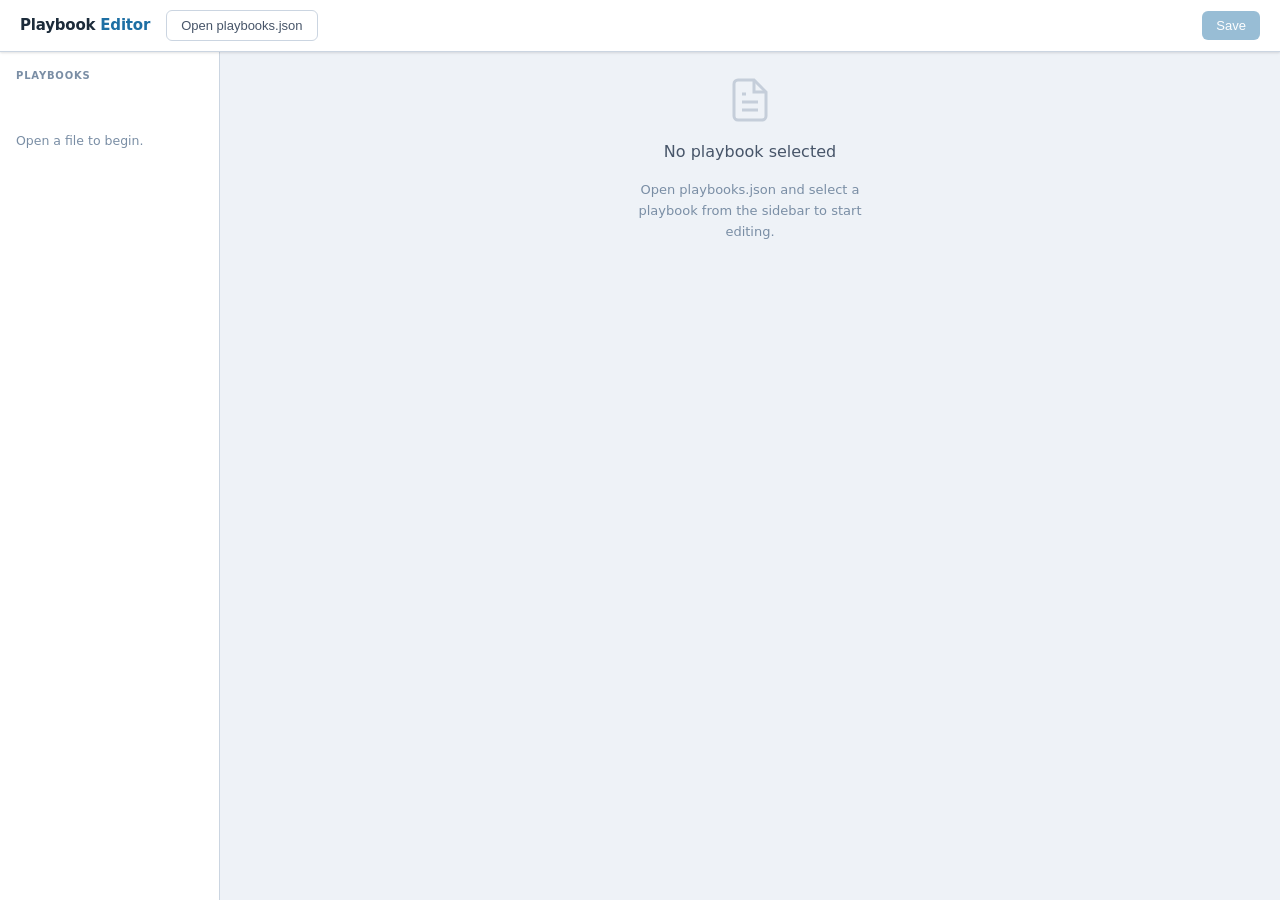
==== navigator/editor.html @ 5d6c8a55 "Rename Architect role to Software provider Updates audience labels across playbooks.json, questions." ====
<!DOCTYPE html>
<html lang="en">
<head>
  <meta charset="UTF-8">
  <meta name="viewport" content="width=device-width, initial-scale=1.0">
  <title>Playbook Editor</title>
  <style>
    *, *::before, *::after { box-sizing: border-box; margin: 0; padding: 0; }

    :root {
      --bg:        #EEF2F7;
      --surface:   #FFFFFF;
      --border:    #CBD5E1;
      --border-light: #E2E8F0;
      --text:      #1C2B3A;
      --text-mid:  #475569;
      --text-muted:#7A8EA5;
      --accent:    #1D6FA4;
      --accent-bg: #EBF4FB;
      --accent-hover: #155C8A;
      --amber:     #B45309;
      --amber-bg:  #FEF3C7;
      --green:     #15803D;
      --green-bg:  #DCFCE7;
      --danger:    #B91C1C;
      --danger-bg: #FEE2E2;
      --radius:    6px;
      --shadow:    0 1px 3px rgba(0,0,0,.08), 0 1px 2px rgba(0,0,0,.05);
    }

    body {
      font-family: system-ui, -apple-system, BlinkMacSystemFont, 'Segoe UI', sans-serif;
      background: var(--bg);
      color: var(--text);
      font-size: 14px;
      line-height: 1.5;
      height: 100vh;
      display: flex;
      flex-direction: column;
      overflow: hidden;
    }

    /* ── Top bar ── */
    .topbar {
      background: var(--surface);
      border-bottom: 1px solid var(--border);
      padding: 0 20px;
      height: 52px;
      display: flex;
      align-items: center;
      gap: 16px;
      flex-shrink: 0;
      box-shadow: var(--shadow);
      z-index: 10;
    }
    .topbar-title {
      font-size: 15px;
      font-weight: 600;
      color: var(--text);
      letter-spacing: -.2px;
    }
    .topbar-title span {
      color: var(--accent);
    }
    .topbar-spacer { flex: 1; }

    .status-badge {
      font-size: 12px;
      font-weight: 500;
      padding: 3px 10px;
      border-radius: 20px;
      display: none;
    }
    .status-badge.unsaved {
      display: inline-flex;
      background: var(--amber-bg);
      color: var(--amber);
    }
    .status-badge.saved {
      display: inline-flex;
      background: var(--green-bg);
      color: var(--green);
    }

    .btn {
      font-size: 13px;
      font-weight: 500;
      padding: 7px 14px;
      border-radius: var(--radius);
      border: none;
      cursor: pointer;
      transition: background .12s, opacity .12s;
      white-space: nowrap;
    }
    .btn:disabled { opacity: .45; cursor: not-allowed; }
    .btn-primary {
      background: var(--accent);
      color: #fff;
    }
    .btn-primary:hover:not(:disabled) { background: var(--accent-hover); }
    .btn-ghost {
      background: transparent;
      color: var(--text-mid);
      border: 1px solid var(--border);
    }
    .btn-ghost:hover:not(:disabled) { background: var(--bg); }

    /* ── Layout ── */
    .layout {
      display: flex;
      flex: 1;
      overflow: hidden;
    }

    /* ── Sidebar ── */
    .sidebar {
      width: 220px;
      flex-shrink: 0;
      background: var(--surface);
      border-right: 1px solid var(--border);
      overflow-y: auto;
      padding: 12px 0;
    }
    .sidebar-label {
      font-size: 10px;
      font-weight: 600;
      letter-spacing: .08em;
      text-transform: uppercase;
      color: var(--text-muted);
      padding: 4px 16px 8px;
    }
    .sidebar-item {
      display: flex;
      align-items: center;
      gap: 10px;
      padding: 8px 16px;
      cursor: pointer;
      border-left: 3px solid transparent;
      transition: background .1s;
    }
    .sidebar-item:hover { background: var(--bg); }
    .sidebar-item.active {
      background: var(--accent-bg);
      border-left-color: var(--accent);
    }
    .sidebar-item.active .sidebar-name { color: var(--accent); font-weight: 600; }
    .color-dot {
      width: 8px; height: 8px;
      border-radius: 50%;
      flex-shrink: 0;
    }
    .sidebar-name {
      font-size: 13px;
      color: var(--text-mid);
      line-height: 1.3;
    }

    /* ── Empty state ── */
    .empty-state {
      flex: 1;
      display: flex;
      flex-direction: column;
      align-items: center;
      justify-content: center;
      gap: 16px;
      color: var(--text-muted);
    }
    .empty-icon {
      width: 48px; height: 48px;
      opacity: .35;
    }
    .empty-state h2 { font-size: 16px; color: var(--text-mid); font-weight: 500; }
    .empty-state p { font-size: 13px; max-width: 260px; text-align: center; line-height: 1.6; }

    /* ── Main form area ── */
    .main {
      flex: 1;
      overflow-y: auto;
      padding: 24px 32px 60px;
    }

    .section {
      background: var(--surface);
      border: 1px solid var(--border-light);
      border-radius: 8px;
      margin-bottom: 20px;
      box-shadow: var(--shadow);
    }
    .section-header {
      padding: 14px 18px 12px;
      border-bottom: 1px solid var(--border-light);
      display: flex;
      align-items: center;
      justify-content: space-between;
    }
    .section-title {
      font-size: 12px;
      font-weight: 600;
      letter-spacing: .06em;
      text-transform: uppercase;
      color: var(--text-muted);
    }
    .section-body { padding: 18px; }

    /* ── Fields ── */
    .field { margin-bottom: 16px; }
    .field:last-child { margin-bottom: 0; }
    label {
      display: block;
      font-size: 12px;
      font-weight: 600;
      color: var(--text-mid);
      margin-bottom: 5px;
      letter-spacing: .02em;
    }
    input[type=text], textarea, select {
      width: 100%;
      font-family: inherit;
      font-size: 13.5px;
      color: var(--text);
      background: var(--surface);
      border: 1px solid var(--border);
      border-radius: var(--radius);
      padding: 8px 10px;
      transition: border-color .12s, box-shadow .12s;
      outline: none;
    }
    input[type=text]:focus, textarea:focus, select:focus {
      border-color: var(--accent);
      box-shadow: 0 0 0 3px rgba(29,111,164,.12);
    }
    textarea { resize: vertical; min-height: 80px; line-height: 1.55; }
    textarea.tall { min-height: 120px; }

    .field-row {
      display: grid;
      grid-template-columns: 1fr 1fr;
      gap: 14px;
    }
    .field-row-3 {
      display: grid;
      grid-template-columns: 1fr 1fr 1fr;
      gap: 12px;
    }

    /* ── Audience tags ── */
    .audience-tags {
      display: flex;
      flex-wrap: wrap;
      gap: 8px;
      margin-top: 2px;
    }
    .audience-tag {
      display: flex;
      align-items: center;
      gap: 5px;
      font-size: 12px;
      font-weight: 500;
      padding: 4px 10px;
      border-radius: 20px;
      border: 1.5px solid var(--border);
      color: var(--text-mid);
      cursor: pointer;
      transition: all .12s;
      background: var(--surface);
      user-select: none;
    }
    .audience-tag input { display: none; }
    .audience-tag.checked {
      background: var(--accent-bg);
      border-color: var(--accent);
      color: var(--accent);
    }

    /* ── List items (decisions, steps, pitfalls, etc.) ── */
    .list-items { display: flex; flex-direction: column; gap: 10px; }

    .list-card {
      background: var(--bg);
      border: 1px solid var(--border-light);
      border-radius: var(--radius);
      padding: 14px;
    }
    .list-card-header {
      display: flex;
      align-items: center;
      gap: 8px;
      margin-bottom: 10px;
    }
    .item-num {
      font-size: 11px;
      font-weight: 700;
      color: var(--text-muted);
      background: var(--border-light);
      border-radius: 4px;
      padding: 2px 6px;
      flex-shrink: 0;
      font-variant-numeric: tabular-nums;
    }
    .item-actions {
      margin-left: auto;
      display: flex;
      gap: 4px;
    }
    .icon-btn {
      width: 26px; height: 26px;
      border: 1px solid var(--border);
      background: var(--surface);
      border-radius: 4px;
      cursor: pointer;
      display: flex;
      align-items: center;
      justify-content: center;
      color: var(--text-muted);
      transition: all .1s;
      flex-shrink: 0;
    }
    .icon-btn:hover { background: var(--bg); color: var(--text); }
    .icon-btn.danger:hover { background: var(--danger-bg); color: var(--danger); border-color: var(--danger); }
    .icon-btn svg { pointer-events: none; }

    .add-btn {
      display: flex;
      align-items: center;
      gap: 6px;
      font-size: 13px;
      font-weight: 500;
      color: var(--accent);
      background: none;
      border: 1.5px dashed var(--accent);
      border-radius: var(--radius);
      padding: 8px 14px;
      cursor: pointer;
      width: 100%;
      justify-content: center;
      margin-top: 10px;
      transition: background .12s;
    }
    .add-btn:hover { background: var(--accent-bg); }

    /* Pitfall / simple string items */
    .simple-row {
      display: flex;
      gap: 8px;
      align-items: flex-start;
    }
    .simple-row textarea { min-height: 52px; flex: 1; }

    /* Resource rows */
    .resource-row {
      display: grid;
      grid-template-columns: 90px 1fr 1fr auto;
      gap: 8px;
      align-items: flex-start;
    }

    /* Dependency rows */
    .dep-row {
      display: grid;
      grid-template-columns: 140px 1fr auto;
      gap: 8px;
      align-items: flex-start;
    }

    /* ── Browser note ── */
    .browser-note {
      background: var(--amber-bg);
      border: 1px solid #FDE68A;
      border-radius: var(--radius);
      padding: 10px 14px;
      font-size: 12.5px;
      color: var(--amber);
      display: none;
      margin-bottom: 20px;
    }

    /* ── Scrollbar ── */
    ::-webkit-scrollbar { width: 6px; }
    ::-webkit-scrollbar-track { background: transparent; }
    ::-webkit-scrollbar-thumb { background: var(--border); border-radius: 3px; }
    ::-webkit-scrollbar-thumb:hover { background: #94A3B8; }
  </style>
</head>
<body>

<div class="topbar">
  <div class="topbar-title">Playbook <span>Editor</span></div>
  <button class="btn btn-ghost" id="btn-open">Open playbooks.json</button>
  <div class="topbar-spacer"></div>
  <span class="status-badge" id="status-badge"></span>
  <button class="btn btn-primary" id="btn-save" disabled>Save</button>
</div>

<div class="layout">
  <aside class="sidebar" id="sidebar">
    <div class="sidebar-label">Playbooks</div>
    <div style="padding:40px 16px;color:var(--text-muted);font-size:12.5px;line-height:1.6;">
      Open a file to begin.
    </div>
  </aside>

  <main class="main" id="main">
    <div class="empty-state" id="empty-state">
      <svg class="empty-icon" viewBox="0 0 24 24" fill="none" stroke="currentColor" stroke-width="1.5">
        <path d="M14 2H6a2 2 0 00-2 2v16a2 2 0 002 2h12a2 2 0 002-2V8z"/>
        <polyline points="14 2 14 8 20 8"/>
        <line x1="16" y1="13" x2="8" y2="13"/>
        <line x1="16" y1="17" x2="8" y2="17"/>
        <polyline points="10 9 9 9 8 9"/>
      </svg>
      <h2>No playbook selected</h2>
      <p>Open playbooks.json and select a playbook from the sidebar to start editing.</p>
    </div>
    <div id="form-area" style="display:none"></div>
  </main>
</div>

<script>
// ── State ──────────────────────────────────────────────────────────────────
let fileHandle = null;
let data = {};
let currentKey = null;
let dirty = false;

const COLORS = ['blue','teal','green','amber','red','purple','gray','orange','camelot'];
const ICONS = ['notes','list-details','brain','chart-bar','arrows-exchange','filter','server','search','arrows-right-left','shield-check','pencil-plus','language'];
const AUDIENCES = ['Software provider','Clinician','Terminologist','Governance Lead'];
const DEP_ICONS = ['server','filter','shield-check','database','key','cloud','lock','users','language','code','certificate','file-import','file-description','id-badge','clipboard-list','search','shield'];
const RES_TYPES = ['Guide','Tool','Spec'];
const COLOR_MAP = {
  blue:'#2563EB', teal:'#0D9488', green:'#16A34A', amber:'#D97706',
  red:'#DC2626', purple:'#7C3AED', gray:'#6B7280', orange:'#EA580C', camelot:'#9333EA'
};

// ── Icons ──────────────────────────────────────────────────────────────────
const ic = {
  up:   `<svg width="12" height="12" viewBox="0 0 24 24" fill="none" stroke="currentColor" stroke-width="2.5"><polyline points="18 15 12 9 6 15"/></svg>`,
  down: `<svg width="12" height="12" viewBox="0 0 24 24" fill="none" stroke="currentColor" stroke-width="2.5"><polyline points="6 9 12 15 18 9"/></svg>`,
  del:  `<svg width="12" height="12" viewBox="0 0 24 24" fill="none" stroke="currentColor" stroke-width="2.5"><polyline points="3 6 5 6 21 6"/><path d="M19 6l-1 14H6L5 6"/><path d="M10 11v6M14 11v6"/></svg>`,
  plus: `<svg width="13" height="13" viewBox="0 0 24 24" fill="none" stroke="currentColor" stroke-width="2.5"><line x1="12" y1="5" x2="12" y2="19"/><line x1="5" y1="12" x2="19" y2="12"/></svg>`,
};

// ── File I/O ───────────────────────────────────────────────────────────────
document.getElementById('btn-open').addEventListener('click', async () => {
  if (!('showOpenFilePicker' in window)) {
    // Fallback: input[type=file]
    const input = document.createElement('input');
    input.type = 'file'; input.accept = '.json';
    input.onchange = async e => {
      const file = e.target.files[0]; if (!file) return;
      const text = await file.text();
      loadData(JSON.parse(text));
      fileHandle = null;
      showStatus('fallback');
    };
    input.click(); return;
  }
  try {
    [fileHandle] = await window.showOpenFilePicker({
      types: [{ description: 'JSON', accept: { 'application/json': ['.json'] } }]
    });
    const file = await fileHandle.getFile();
    loadData(JSON.parse(await file.text()));
    showStatus('clean');
  } catch(e) { if (e.name !== 'AbortError') console.error(e); }
});

document.getElementById('btn-save').addEventListener('click', async () => {
  if (!fileHandle) {
    // Download fallback
    const blob = new Blob([JSON.stringify(data, null, 2)], { type: 'application/json' });
    const a = document.createElement('a');
    a.href = URL.createObjectURL(blob);
    a.download = 'playbooks.json';
    a.click();
    showStatus('saved');
    return;
  }
  commitCurrent();
  const writable = await fileHandle.createWritable();
  await writable.write(JSON.stringify(data, null, 2));
  await writable.close();
  showStatus('saved');
});

// ── Load data ─────────────────────────────────────────────────────────────
function loadData(parsed) {
  data = parsed;
  currentKey = null;
  renderSidebar();
  document.getElementById('btn-save').disabled = false;
  const keys = Object.keys(data);
  if (keys.length) selectPlaybook(keys[0]);
}

function showStatus(state) {
  const el = document.getElementById('status-badge');
  if (state === 'unsaved') {
    el.textContent = '● Unsaved changes'; el.className = 'status-badge unsaved';
  } else if (state === 'saved') {
    el.textContent = '✓ Saved'; el.className = 'status-badge saved';
    setTimeout(() => { el.className = 'status-badge'; }, 2500);
  } else if (state === 'fallback') {
    el.textContent = 'Use Save to download'; el.className = 'status-badge unsaved';
  } else {
    el.className = 'status-badge';
  }
}

function markDirty() {
  if (!dirty) { dirty = true; showStatus('unsaved'); }
}

// ── Sidebar ────────────────────────────────────────────────────────────────
function renderSidebar() {
  const sb = document.getElementById('sidebar');
  sb.innerHTML = '<div class="sidebar-label">Playbooks</div>';
  Object.entries(data).forEach(([key, pb]) => {
    const div = document.createElement('div');
    div.className = 'sidebar-item' + (key === currentKey ? ' active' : '');
    div.dataset.key = key;
    const color = COLOR_MAP[pb.color] || '#6B7280';
    div.innerHTML = `<span class="color-dot" style="background:${color}"></span><span class="sidebar-name">${pb.title || key}</span>`;
    div.addEventListener('click', () => selectPlaybook(key));
    sb.appendChild(div);
  });
}

// ── Select playbook ────────────────────────────────────────────────────────
function selectPlaybook(key) {
  if (currentKey) commitCurrent();
  currentKey = key;
  dirty = false;
  renderSidebar();
  renderForm(data[key]);
  document.getElementById('empty-state').style.display = 'none';
  document.getElementById('form-area').style.display = 'block';
}

// ── Commit current form state back to data ─────────────────────────────────
function commitCurrent() {
  if (!currentKey) return;
  const fa = document.getElementById('form-area');
  const pb = data[currentKey];

  pb.title    = val('f-title');
  pb.subtitle = val('f-subtitle');
  pb.icon     = val('f-icon');
  pb.color    = val('f-color');
  pb.overview = val('f-overview');

  pb.audience = AUDIENCES.filter(a => {
    const cb = fa.querySelector(`[data-audience="${a}"]`);
    return cb && cb.checked;
  });

  pb.decisions = collectList('decisions-list', card => ({
    question: card.querySelector('[data-f="question"]').value,
    guidance: card.querySelector('[data-f="guidance"]').value
  }));

  pb.steps = collectList('steps-list', card => ({
    title: card.querySelector('[data-f="title"]').value,
    description: card.querySelector('[data-f="description"]').value
  }));

  pb.dependencies = collectList('deps-list', card => ({
    icon: card.querySelector('[data-f="icon"]').value,
    text: card.querySelector('[data-f="text"]').value
  }));

  pb.pitfalls = collectList('pitfalls-list', card => card.querySelector('textarea').value);

  pb.resources = collectList('resources-list', card => ({
    type:  card.querySelector('[data-f="type"]').value,
    title: card.querySelector('[data-f="title"]').value,
    url:   card.querySelector('[data-f="url"]').value
  }));
}

function val(id) {
  const el = document.getElementById(id);
  return el ? el.value : '';
}

function collectList(listId, extractor) {
  const list = document.getElementById(listId);
  if (!list) return [];
  return Array.from(list.querySelectorAll(':scope > .list-card')).map(extractor);
}

// ── Render form ────────────────────────────────────────────────────────────
function renderForm(pb) {
  const fa = document.getElementById('form-area');
  fa.innerHTML = `
    <!-- Identity -->
    <div class="section">
      <div class="section-header"><span class="section-title">Identity</span></div>
      <div class="section-body">
        <div class="field-row" style="margin-bottom:14px">
          <div class="field">
            <label>Title</label>
            <input type="text" id="f-title" value="${esc(pb.title||'')}">
          </div>
          <div class="field">
            <label>Subtitle</label>
            <input type="text" id="f-subtitle" value="${esc(pb.subtitle||'')}">
          </div>
        </div>
        <div class="field-row-3" style="margin-bottom:14px">
          <div class="field">
            <label>Icon</label>
            <select id="f-icon">${ICONS.map(i=>`<option${pb.icon===i?' selected':''}>${i}</option>`).join('')}</select>
          </div>
          <div class="field">
            <label>Color</label>
            <select id="f-color">${COLORS.map(c=>`<option${pb.color===c?' selected':''}>${c}</option>`).join('')}</select>
          </div>
        </div>
        <div class="field">
          <label>Audience</label>
          <div class="audience-tags">
            ${AUDIENCES.map(a => {
              const checked = (pb.audience||[]).includes(a);
              return `<label class="audience-tag${checked?' checked':''}">
                <input type="checkbox" data-audience="${a}"${checked?' checked':''}>
                ${a}
              </label>`;
            }).join('')}
          </div>
        </div>
      </div>
    </div>

    <!-- Overview -->
    <div class="section">
      <div class="section-header"><span class="section-title">Overview</span></div>
      <div class="section-body">
        <textarea class="tall" id="f-overview">${esc(pb.overview||'')}</textarea>
      </div>
    </div>

    <!-- Decisions -->
    <div class="section">
      <div class="section-header">
        <span class="section-title">Things to clarify before you start</span>
        <span style="font-size:11px;color:var(--text-muted)">${(pb.decisions||[]).length} items</span>
      </div>
      <div class="section-body">
        <div class="list-items" id="decisions-list">
          ${(pb.decisions||[]).map((d,i) => decisionCard(d,i)).join('')}
        </div>
        <button class="add-btn" onclick="addDecision()">${ic.plus} Add decision</button>
      </div>
    </div>

    <!-- Steps -->
    <div class="section">
      <div class="section-header">
        <span class="section-title">Implementation steps</span>
        <span style="font-size:11px;color:var(--text-muted)">${(pb.steps||[]).length} steps</span>
      </div>
      <div class="section-body">
        <div class="list-items" id="steps-list">
          ${(pb.steps||[]).map((s,i) => stepCard(s,i)).join('')}
        </div>
        <button class="add-btn" onclick="addStep()">${ic.plus} Add step</button>
      </div>
    </div>

    <!-- Dependencies -->
    <div class="section">
      <div class="section-header"><span class="section-title">Dependencies</span></div>
      <div class="section-body">
        <div class="list-items" id="deps-list">
          ${(pb.dependencies||[]).map((d,i) => depCard(d,i)).join('')}
        </div>
        <button class="add-btn" onclick="addDep()">${ic.plus} Add dependency</button>
      </div>
    </div>

    <!-- Pitfalls -->
    <div class="section">
      <div class="section-header"><span class="section-title">Common pitfalls</span></div>
      <div class="section-body">
        <div class="list-items" id="pitfalls-list">
          ${(pb.pitfalls||[]).map((p,i) => pitfallCard(p,i)).join('')}
        </div>
        <button class="add-btn" onclick="addPitfall()">${ic.plus} Add pitfall</button>
      </div>
    </div>

    <!-- Resources -->
    <div class="section">
      <div class="section-header"><span class="section-title">Resources</span></div>
      <div class="section-body">
        <div class="list-items" id="resources-list">
          ${(pb.resources||[]).map((r,i) => resourceCard(r,i)).join('')}
        </div>
        <button class="add-btn" onclick="addResource()">${ic.plus} Add resource</button>
      </div>
    </div>
  `;

  // Wire up change listeners
  fa.querySelectorAll('input, textarea, select').forEach(el => {
    el.addEventListener('input', markDirty);
    el.addEventListener('change', markDirty);
  });

  // Audience toggle styling
  fa.querySelectorAll('.audience-tag input').forEach(cb => {
    cb.addEventListener('change', () => {
      cb.closest('.audience-tag').classList.toggle('checked', cb.checked);
    });
  });
}

// ── Card templates ─────────────────────────────────────────────────────────
function cardActions(listId, idx) {
  return `<div class="item-actions">
    <button class="icon-btn" title="Move up"    onclick="moveItem('${listId}',${idx},-1)">${ic.up}</button>
    <button class="icon-btn" title="Move down"  onclick="moveItem('${listId}',${idx}, 1)">${ic.down}</button>
    <button class="icon-btn danger" title="Delete" onclick="removeItem('${listId}',${idx})">${ic.del}</button>
  </div>`;
}

function decisionCard(d, i) {
  return `<div class="list-card">
    <div class="list-card-header">
      <span class="item-num">${i+1}</span>
      ${cardActions('decisions-list', i)}
    </div>
    <div class="field" style="margin-bottom:10px">
      <label>Question</label>
      <input type="text" data-f="question" value="${esc(d.question||'')}">
    </div>
    <div class="field">
      <label>Guidance</label>
      <textarea data-f="guidance">${esc(d.guidance||'')}</textarea>
    </div>
  </div>`;
}

function stepCard(s, i) {
  return `<div class="list-card">
    <div class="list-card-header">
      <span class="item-num">${i+1}</span>
      ${cardActions('steps-list', i)}
    </div>
    <div class="field" style="margin-bottom:10px">
      <label>Title</label>
      <input type="text" data-f="title" value="${esc(s.title||'')}">
    </div>
    <div class="field">
      <label>Description</label>
      <textarea data-f="description">${esc(s.description||'')}</textarea>
    </div>
  </div>`;
}

function depCard(d, i) {
  return `<div class="list-card">
    <div class="list-card-header">
      <span class="item-num">${i+1}</span>
      ${cardActions('deps-list', i)}
    </div>
    <div class="dep-row">
      <div>
        <label>Icon</label>
        <select data-f="icon">${DEP_ICONS.map(ic2=>`<option${d.icon===ic2?' selected':''}>${ic2}</option>`).join('')}</select>
      </div>
      <div>
        <label>Text</label>
        <input type="text" data-f="text" value="${esc(d.text||'')}">
      </div>
    </div>
  </div>`;
}

function pitfallCard(p, i) {
  return `<div class="list-card">
    <div class="list-card-header">
      <span class="item-num">${i+1}</span>
      ${cardActions('pitfalls-list', i)}
    </div>
    <textarea>${esc(p||'')}</textarea>
  </div>`;
}

function resourceCard(r, i) {
  return `<div class="list-card">
    <div class="list-card-header">
      <span class="item-num">${i+1}</span>
      ${cardActions('resources-list', i)}
    </div>
    <div class="field-row-3">
      <div>
        <label>Type</label>
        <select data-f="type">${RES_TYPES.map(t=>`<option${r.type===t?' selected':''}>${t}</option>`).join('')}</select>
      </div>
      <div>
        <label>Title</label>
        <input type="text" data-f="title" value="${esc(r.title||'')}">
      </div>
      <div>
        <label>URL</label>
        <input type="text" data-f="url" value="${esc(r.url||'')}">
      </div>
    </div>
  </div>`;
}

// ── List mutations ─────────────────────────────────────────────────────────
function mutateList(listId, fn) {
  commitCurrent();
  const pb = data[currentKey];
  const map = {
    'decisions-list': 'decisions',
    'steps-list': 'steps',
    'deps-list': 'dependencies',
    'pitfalls-list': 'pitfalls',
    'resources-list': 'resources'
  };
  const key = map[listId];
  fn(pb[key]);
  renderForm(pb);
  markDirty();
  // Re-wire listeners
  document.getElementById('form-area').querySelectorAll('input, textarea, select').forEach(el => {
    el.addEventListener('input', markDirty);
    el.addEventListener('change', markDirty);
  });
  document.getElementById('form-area').querySelectorAll('.audience-tag input').forEach(cb => {
    cb.addEventListener('change', () => cb.closest('.audience-tag').classList.toggle('checked', cb.checked));
  });
}

function moveItem(listId, idx, dir) {
  mutateList(listId, arr => {
    const newIdx = idx + dir;
    if (newIdx < 0 || newIdx >= arr.length) return;
    [arr[idx], arr[newIdx]] = [arr[newIdx], arr[idx]];
  });
}

function removeItem(listId, idx) {
  mutateList(listId, arr => arr.splice(idx, 1));
}

function addDecision()  { mutateList('decisions-list', arr => arr.push({ question: '', guidance: '' })); }
function addStep()      { mutateList('steps-list',     arr => arr.push({ title: '', description: '' })); }
function addDep()       { mutateList('deps-list',       arr => arr.push({ icon: 'server', text: '' })); }
function addPitfall()   { mutateList('pitfalls-list',   arr => arr.push('')); }
function addResource()  { mutateList('resources-list',  arr => arr.push({ type: 'Guide', title: '', url: '' })); }

// ── Utility ────────────────────────────────────────────────────────────────
function esc(s) {
  return String(s)
    .replace(/&/g,'&amp;')
    .replace(/"/g,'&quot;')
    .replace(/</g,'&lt;')
    .replace(/>/g,'&gt;');
}

// Auto-save on close
window.addEventListener('beforeunload', e => {
  if (dirty) { e.preventDefault(); e.returnValue = ''; }
});
</script>
</body>
</html>
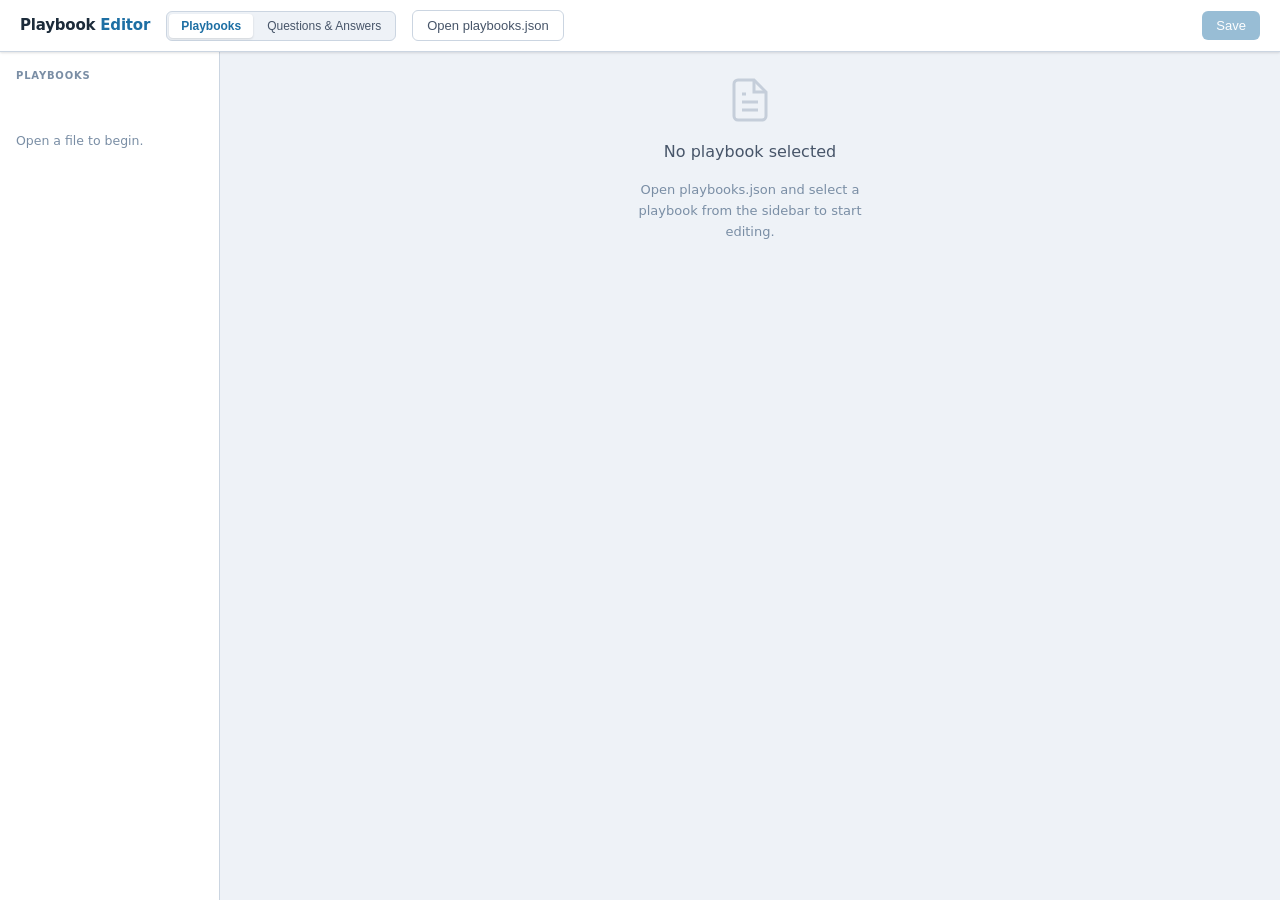
==== commit a2356fe0: "Add Questions & Answers editing mode to editor Co-Authored-By: Claude Sonnet 4.6 <noreply@anthropic." ====
--- a/navigator/editor.html
+++ b/navigator/editor.html
@@ -374,6 +374,34 @@
       margin-bottom: 20px;
     }
 
+    /* ── Mode toggle ── */
+    .mode-toggle {
+      display: flex;
+      background: var(--bg);
+      border: 1px solid var(--border);
+      border-radius: var(--radius);
+      padding: 2px;
+      gap: 2px;
+    }
+    .mode-btn {
+      font-size: 12px;
+      font-weight: 500;
+      padding: 5px 12px;
+      border: none;
+      border-radius: 4px;
+      background: none;
+      color: var(--text-mid);
+      cursor: pointer;
+      transition: all .12s;
+      white-space: nowrap;
+    }
+    .mode-btn.active {
+      background: var(--surface);
+      color: var(--accent);
+      font-weight: 600;
+      box-shadow: var(--shadow);
+    }
+
     /* ── Scrollbar ── */
     ::-webkit-scrollbar { width: 6px; }
     ::-webkit-scrollbar-track { background: transparent; }
@@ -385,6 +413,10 @@
 
 <div class="topbar">
   <div class="topbar-title">Playbook <span>Editor</span></div>
+  <div class="mode-toggle">
+    <button class="mode-btn active" id="mode-playbooks">Playbooks</button>
+    <button class="mode-btn" id="mode-answers">Questions &amp; Answers</button>
+  </div>
   <button class="btn btn-ghost" id="btn-open">Open playbooks.json</button>
   <div class="topbar-spacer"></div>
   <span class="status-badge" id="status-badge"></span>
@@ -424,7 +456,7 @@
 
 const COLORS = ['blue','teal','green','amber','red','purple','gray','orange','camelot'];
 const ICONS = ['notes','list-details','brain','chart-bar','arrows-exchange','filter','server','search','arrows-right-left','shield-check','pencil-plus','language'];
-const AUDIENCES = ['Software provider','Clinician','Terminologist','Governance Lead'];
+const AUDIENCES = ['Software provider','Clinician','Information Manager','Governance Lead'];
 const DEP_ICONS = ['server','filter','shield-check','database','key','cloud','lock','users','language','code','certificate','file-import','file-description','id-badge','clipboard-list','search','shield'];
 const RES_TYPES = ['Guide','Tool','Spec'];
 const COLOR_MAP = {
@@ -440,48 +472,7 @@
   plus: `<svg width="13" height="13" viewBox="0 0 24 24" fill="none" stroke="currentColor" stroke-width="2.5"><line x1="12" y1="5" x2="12" y2="19"/><line x1="5" y1="12" x2="19" y2="12"/></svg>`,
 };
 
-// ── File I/O ───────────────────────────────────────────────────────────────
-document.getElementById('btn-open').addEventListener('click', async () => {
-  if (!('showOpenFilePicker' in window)) {
-    // Fallback: input[type=file]
-    const input = document.createElement('input');
-    input.type = 'file'; input.accept = '.json';
-    input.onchange = async e => {
-      const file = e.target.files[0]; if (!file) return;
-      const text = await file.text();
-      loadData(JSON.parse(text));
-      fileHandle = null;
-      showStatus('fallback');
-    };
-    input.click(); return;
-  }
-  try {
-    [fileHandle] = await window.showOpenFilePicker({
-      types: [{ description: 'JSON', accept: { 'application/json': ['.json'] } }]
-    });
-    const file = await fileHandle.getFile();
-    loadData(JSON.parse(await file.text()));
-    showStatus('clean');
-  } catch(e) { if (e.name !== 'AbortError') console.error(e); }
-});
-
-document.getElementById('btn-save').addEventListener('click', async () => {
-  if (!fileHandle) {
-    // Download fallback
-    const blob = new Blob([JSON.stringify(data, null, 2)], { type: 'application/json' });
-    const a = document.createElement('a');
-    a.href = URL.createObjectURL(blob);
-    a.download = 'playbooks.json';
-    a.click();
-    showStatus('saved');
-    return;
-  }
-  commitCurrent();
-  const writable = await fileHandle.createWritable();
-  await writable.write(JSON.stringify(data, null, 2));
-  await writable.close();
-  showStatus('saved');
-});
+// ── File I/O (delegated to mode-aware handlers below) ─────────────────────
 
 // ── Load data ─────────────────────────────────────────────────────────────
 function loadData(parsed) {
@@ -867,6 +858,313 @@
 window.addEventListener('beforeunload', e => {
   if (dirty) { e.preventDefault(); e.returnValue = ''; }
 });
+
+// ── Mode switching ─────────────────────────────────────────────────────────
+let mode = 'playbooks'; // 'playbooks' | 'answers'
+let answersFileHandle = null;
+let questionsData = [];
+let answersData = {};
+let currentAnswerKey = null;
+let answersDirty = false;
+
+document.getElementById('mode-playbooks').addEventListener('click', () => switchMode('playbooks'));
+document.getElementById('mode-answers').addEventListener('click', () => switchMode('answers'));
+
+function switchMode(newMode) {
+  mode = newMode;
+  document.getElementById('mode-playbooks').classList.toggle('active', mode === 'playbooks');
+  document.getElementById('mode-answers').classList.toggle('active', mode === 'answers');
+
+  if (mode === 'playbooks') {
+    document.getElementById('btn-open').textContent = 'Open playbooks.json';
+    document.getElementById('btn-save').disabled = !fileHandle && Object.keys(data).length === 0;
+    renderSidebar();
+    if (currentKey) {
+      document.getElementById('empty-state').style.display = 'none';
+      document.getElementById('form-area').style.display = 'block';
+      renderForm(data[currentKey]);
+    } else {
+      document.getElementById('empty-state').style.display = 'flex';
+      document.getElementById('form-area').style.display = 'none';
+      document.getElementById('empty-state').querySelector('p').textContent = 'Open playbooks.json and select a playbook from the sidebar to start editing.';
+    }
+  } else {
+    document.getElementById('btn-open').textContent = questionsData.length ? 'Open answers.json' : 'Open questions.json first';
+    document.getElementById('btn-save').disabled = Object.keys(answersData).length === 0;
+    renderAnswersSidebar();
+    if (currentAnswerKey) {
+      document.getElementById('empty-state').style.display = 'none';
+      document.getElementById('form-area').style.display = 'block';
+      renderAnswerForm(currentAnswerKey);
+    } else {
+      document.getElementById('empty-state').style.display = 'flex';
+      document.getElementById('form-area').style.display = 'none';
+      document.getElementById('empty-state').querySelector('p').textContent =
+        questionsData.length
+          ? 'Open answers.json then select a question to edit its answer.'
+          : 'Open questions.json first, then answers.json.';
+    }
+  }
+}
+
+// ── Open handler (mode-aware) ──────────────────────────────────────────────
+document.getElementById('btn-open').addEventListener('click', async () => {
+  if (mode === 'playbooks') { openPlaybooks(); return; }
+  // Answers mode: open questions.json first if not loaded, then answers.json
+  if (!questionsData.length) { await openQuestionsJson(); return; }
+  await openAnswersJson();
+});
+
+async function openQuestionsJson() {
+  if (!('showOpenFilePicker' in window)) {
+    const input = document.createElement('input');
+    input.type = 'file'; input.accept = '.json';
+    input.onchange = async e => {
+      const file = e.target.files[0]; if (!file) return;
+      questionsData = JSON.parse(await file.text());
+      document.getElementById('btn-open').textContent = 'Open answers.json';
+      renderAnswersSidebar();
+    };
+    input.click(); return;
+  }
+  try {
+    const [fh] = await window.showOpenFilePicker({ types: [{ description: 'JSON', accept: { 'application/json': ['.json'] } }] });
+    questionsData = JSON.parse(await (await fh.getFile()).text());
+    document.getElementById('btn-open').textContent = 'Open answers.json';
+    renderAnswersSidebar();
+  } catch(e) { if (e.name !== 'AbortError') console.error(e); }
+}
+
+async function openAnswersJson() {
+  if (!('showOpenFilePicker' in window)) {
+    const input = document.createElement('input');
+    input.type = 'file'; input.accept = '.json';
+    input.onchange = async e => {
+      const file = e.target.files[0]; if (!file) return;
+      answersData = JSON.parse(await file.text());
+      answersFileHandle = null;
+      document.getElementById('btn-save').disabled = false;
+      renderAnswersSidebar();
+      showStatus('fallback');
+    };
+    input.click(); return;
+  }
+  try {
+    [answersFileHandle] = await window.showOpenFilePicker({ types: [{ description: 'JSON', accept: { 'application/json': ['.json'] } }] });
+    answersData = JSON.parse(await (await answersFileHandle.getFile()).text());
+    document.getElementById('btn-save').disabled = false;
+    renderAnswersSidebar();
+    showStatus('clean');
+  } catch(e) { if (e.name !== 'AbortError') console.error(e); }
+}
+
+// Patch original openPlaybooks out of btn-open (now handled above)
+function openPlaybooks() {
+  if (!('showOpenFilePicker' in window)) {
+    const input = document.createElement('input');
+    input.type = 'file'; input.accept = '.json';
+    input.onchange = async e => {
+      const file = e.target.files[0]; if (!file) return;
+      loadData(JSON.parse(await file.text()));
+      fileHandle = null;
+      showStatus('fallback');
+    };
+    input.click(); return;
+  }
+  window.showOpenFilePicker({ types: [{ description: 'JSON', accept: { 'application/json': ['.json'] } }] })
+    .then(async ([fh]) => {
+      fileHandle = fh;
+      loadData(JSON.parse(await (await fh.getFile()).text()));
+      showStatus('clean');
+    }).catch(e => { if (e.name !== 'AbortError') console.error(e); });
+}
+
+// Patch save to be mode-aware
+document.getElementById('btn-save').addEventListener('click', async () => {
+  if (mode === 'playbooks') { savePb(); return; }
+  saveAnswers();
+}, { capture: true });
+
+async function savePb() {
+  if (!fileHandle) {
+    const blob = new Blob([JSON.stringify(data, null, 2)], { type: 'application/json' });
+    const a = document.createElement('a'); a.href = URL.createObjectURL(blob); a.download = 'playbooks.json'; a.click();
+    showStatus('saved'); return;
+  }
+  commitCurrent();
+  const w = await fileHandle.createWritable();
+  await w.write(JSON.stringify(data, null, 2)); await w.close();
+  showStatus('saved');
+}
+
+async function saveAnswers() {
+  commitCurrentAnswer();
+  if (!answersFileHandle) {
+    const blob = new Blob([JSON.stringify(answersData, null, 2)], { type: 'application/json' });
+    const a = document.createElement('a'); a.href = URL.createObjectURL(blob); a.download = 'answers.json'; a.click();
+    showStatus('saved'); return;
+  }
+  const w = await answersFileHandle.createWritable();
+  await w.write(JSON.stringify(answersData, null, 2)); await w.close();
+  showStatus('saved');
+}
+
+// ── Answers sidebar ────────────────────────────────────────────────────────
+function renderAnswersSidebar() {
+  const sb = document.getElementById('sidebar');
+  sb.innerHTML = '<div class="sidebar-label">Questions</div>';
+  if (!questionsData.length) {
+    sb.innerHTML += '<div style="padding:12px 16px;color:var(--text-muted);font-size:12.5px;line-height:1.6;">Open questions.json to begin.</div>';
+    return;
+  }
+  questionsData.forEach(q => {
+    const hasAnswer = !!answersData[q.id];
+    const div = document.createElement('div');
+    div.className = 'sidebar-item' + (q.id === currentAnswerKey ? ' active' : '');
+    div.innerHTML = `
+      <span class="color-dot" style="background:${hasAnswer ? '#16A34A' : '#CBD5E1'}"></span>
+      <div class="sidebar-name" style="line-height:1.35">
+        <span style="font-size:10px;font-weight:700;color:var(--text-muted);display:block">${q.id}</span>
+        ${q.text}
+      </div>`;
+    div.addEventListener('click', () => selectAnswer(q.id));
+    sb.appendChild(div);
+  });
+}
+
+function selectAnswer(id) {
+  commitCurrentAnswer();
+  currentAnswerKey = id;
+  answersDirty = false;
+  renderAnswersSidebar();
+  renderAnswerForm(id);
+  document.getElementById('empty-state').style.display = 'none';
+  document.getElementById('form-area').style.display = 'block';
+}
+
+function commitCurrentAnswer() {
+  if (!currentAnswerKey) return;
+  const fa = document.getElementById('form-area');
+  if (!fa || fa.style.display === 'none') return;
+  const answerEl = fa.querySelector('#a-answer');
+  if (!answerEl) return;
+  if (!answersData[currentAnswerKey]) answersData[currentAnswerKey] = {};
+  const ans = answersData[currentAnswerKey];
+  ans.answer = answerEl.value;
+  ans.keyPoints = collectList('kp-list', card => card.querySelector('textarea').value).filter(Boolean);
+  ans.playbooks = Array.from(fa.querySelectorAll('[data-pb]:checked')).map(cb => cb.dataset.pb);
+}
+
+// ── Answer form ────────────────────────────────────────────────────────────
+function renderAnswerForm(id) {
+  const q = questionsData.find(q => q.id === id);
+  const ans = answersData[id] || { answer: '', keyPoints: [], playbooks: [] };
+  const fa = document.getElementById('form-area');
+  const pbIds = Object.keys(data).length ? Object.keys(data) : [];
+
+  fa.innerHTML = `
+    <!-- Question (read-only) -->
+    <div class="section">
+      <div class="section-header"><span class="section-title">Question</span><span style="font-size:11px;color:var(--text-muted)">${id}</span></div>
+      <div class="section-body">
+        <div style="font-size:15px;font-weight:600;color:var(--text);line-height:1.4">${q ? q.text : id}</div>
+        ${q ? `<div style="margin-top:6px;font-size:12px;color:var(--text-muted)">${q.category || ''} · ${q.perspective || ''}</div>` : ''}
+      </div>
+    </div>
+
+    <!-- Answer -->
+    <div class="section">
+      <div class="section-header"><span class="section-title">Answer</span></div>
+      <div class="section-body">
+        <textarea class="tall" id="a-answer" style="min-height:140px">${esc(ans.answer || '')}</textarea>
+      </div>
+    </div>
+
+    <!-- Key points -->
+    <div class="section">
+      <div class="section-header"><span class="section-title">Key points</span></div>
+      <div class="section-body">
+        <div class="list-items" id="kp-list">
+          ${(ans.keyPoints || []).map((kp, i) => `
+            <div class="list-card">
+              <div class="list-card-header">
+                <span class="item-num">${i + 1}</span>
+                <div class="item-actions">
+                  <button class="icon-btn" onclick="moveItem('kp-list',${i},-1)">${ic.up}</button>
+                  <button class="icon-btn" onclick="moveItem('kp-list',${i},1)">${ic.down}</button>
+                  <button class="icon-btn danger" onclick="removeItem('kp-list',${i})">${ic.del}</button>
+                </div>
+              </div>
+              <textarea>${esc(kp)}</textarea>
+            </div>`).join('')}
+        </div>
+        <button class="add-btn" onclick="addKeyPoint()">${ic.plus} Add key point</button>
+      </div>
+    </div>
+
+    <!-- Related playbooks -->
+    <div class="section">
+      <div class="section-header"><span class="section-title">Related playbooks</span></div>
+      <div class="section-body">
+        ${pbIds.length ? `
+          <div style="display:flex;flex-wrap:wrap;gap:8px">
+            ${pbIds.map(pbId => {
+              const pb = data[pbId];
+              const checked = (ans.playbooks || []).includes(pbId);
+              return `<label class="audience-tag${checked ? ' checked' : ''}">
+                <input type="checkbox" data-pb="${pbId}"${checked ? ' checked' : ''}>
+                ${pb ? pb.title : pbId}
+              </label>`;
+            }).join('')}
+          </div>` : `<p style="font-size:12.5px;color:var(--text-muted)">Open playbooks.json (switch to Playbooks mode) to link playbooks.</p>`}
+      </div>
+    </div>
+  `;
+
+  fa.querySelectorAll('input, textarea, select').forEach(el => {
+    el.addEventListener('input', () => { answersDirty = true; markDirty(); });
+    el.addEventListener('change', () => { answersDirty = true; markDirty(); });
+  });
+  fa.querySelectorAll('.audience-tag input').forEach(cb => {
+    cb.addEventListener('change', () => cb.closest('.audience-tag').classList.toggle('checked', cb.checked));
+  });
+}
+
+function addKeyPoint() {
+  commitCurrentAnswer();
+  if (!answersData[currentAnswerKey]) answersData[currentAnswerKey] = { answer: '', keyPoints: [], playbooks: [] };
+  answersData[currentAnswerKey].keyPoints.push('');
+  renderAnswerForm(currentAnswerKey);
+  markDirty();
+  rewireListeners();
+}
+
+// Override mutateList to also handle kp-list
+const _origMutate = mutateList;
+function mutateList(listId, fn) {
+  if (listId === 'kp-list') {
+    commitCurrentAnswer();
+    const ans = answersData[currentAnswerKey];
+    if (!ans) return;
+    fn(ans.keyPoints);
+    renderAnswerForm(currentAnswerKey);
+    markDirty();
+    rewireListeners();
+    return;
+  }
+  _origMutate(listId, fn);
+}
+
+function rewireListeners() {
+  const fa = document.getElementById('form-area');
+  fa.querySelectorAll('input, textarea, select').forEach(el => {
+    el.addEventListener('input', () => { answersDirty = true; markDirty(); });
+    el.addEventListener('change', () => { answersDirty = true; markDirty(); });
+  });
+  fa.querySelectorAll('.audience-tag input').forEach(cb => {
+    cb.addEventListener('change', () => cb.closest('.audience-tag').classList.toggle('checked', cb.checked));
+  });
+}
 </script>
 </body>
 </html>
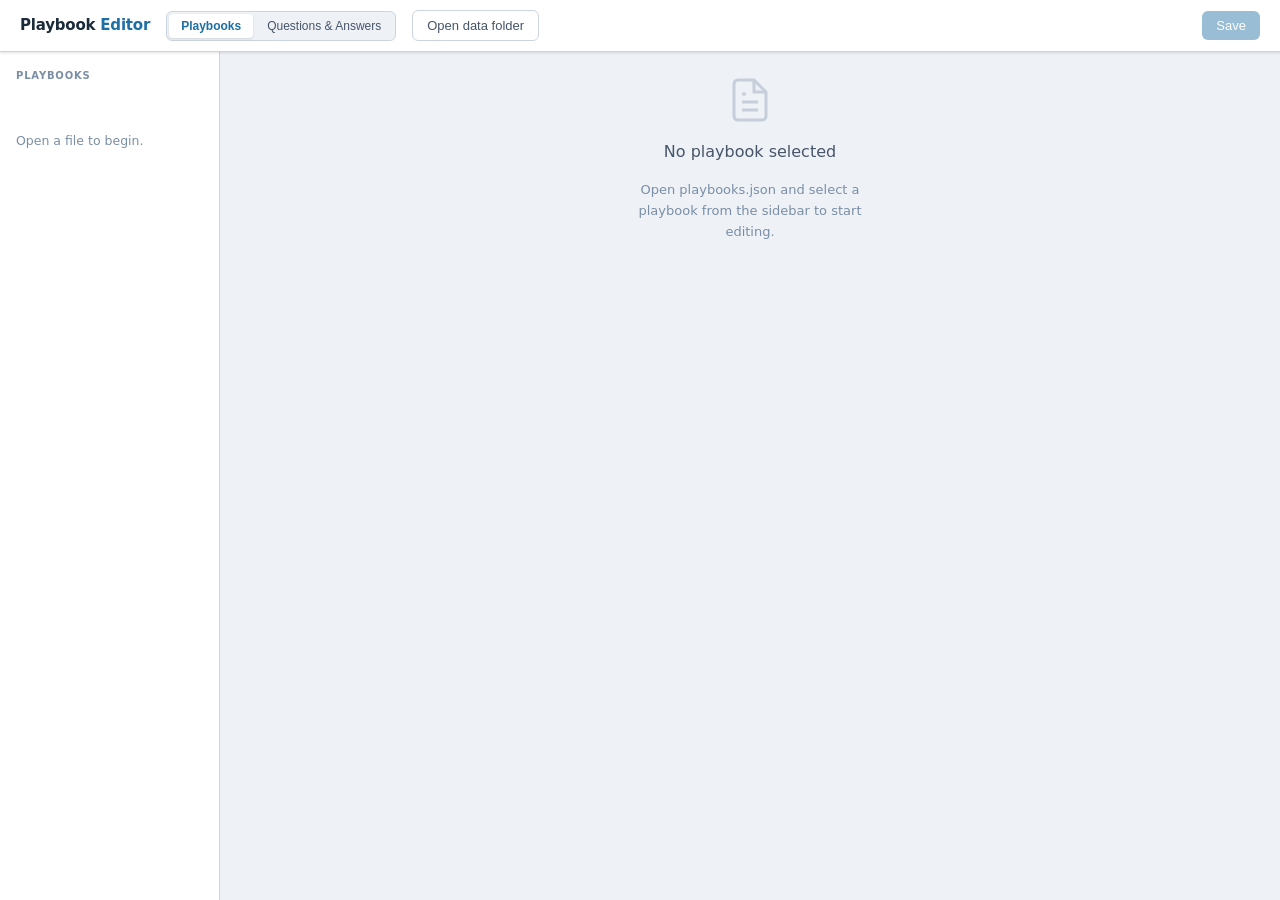
==== commit 1edac523: "Simplify editor: single 'Open data folder' button loads all three JSON files at once Co-Authored-By:" ====
--- a/navigator/editor.html
+++ b/navigator/editor.html
@@ -417,7 +417,7 @@
     <button class="mode-btn active" id="mode-playbooks">Playbooks</button>
     <button class="mode-btn" id="mode-answers">Questions &amp; Answers</button>
   </div>
-  <button class="btn btn-ghost" id="btn-open">Open playbooks.json</button>
+  <button class="btn btn-ghost" id="btn-open-folder">Open data folder</button>
   <div class="topbar-spacer"></div>
   <span class="status-badge" id="status-badge"></span>
   <button class="btn btn-primary" id="btn-save" disabled>Save</button>
@@ -471,6 +471,47 @@
   del:  `<svg width="12" height="12" viewBox="0 0 24 24" fill="none" stroke="currentColor" stroke-width="2.5"><polyline points="3 6 5 6 21 6"/><path d="M19 6l-1 14H6L5 6"/><path d="M10 11v6M14 11v6"/></svg>`,
   plus: `<svg width="13" height="13" viewBox="0 0 24 24" fill="none" stroke="currentColor" stroke-width="2.5"><line x1="12" y1="5" x2="12" y2="19"/><line x1="5" y1="12" x2="19" y2="12"/></svg>`,
 };
+
+// ── Folder picker ─────────────────────────────────────────────────────────
+let dirHandle = null;
+
+document.getElementById('btn-open-folder').addEventListener('click', async () => {
+  if (!('showDirectoryPicker' in window)) {
+    alert('Your browser does not support folder access. Please use Chrome or Edge.');
+    return;
+  }
+  try {
+    dirHandle = await window.showDirectoryPicker({ mode: 'readwrite' });
+    await loadAllFromDir(dirHandle);
+  } catch(e) { if (e.name !== 'AbortError') console.error(e); }
+});
+
+async function loadAllFromDir(dir) {
+  // Read all three files from the data/ subfolder if present, else root
+  let dataDir = dir;
+  try { dataDir = await dir.getDirectoryHandle('data'); } catch(_) {}
+
+  async function readJson(name) {
+    try {
+      const fh = await dataDir.getFileHandle(name);
+      return { handle: fh, data: JSON.parse(await (await fh.getFile()).text()) };
+    } catch(_) { return null; }
+  }
+
+  const [pb, qs, ans] = await Promise.all([
+    readJson('playbooks.json'),
+    readJson('questions.json'),
+    readJson('answers.json'),
+  ]);
+
+  if (pb) { fileHandle = pb.handle; loadData(pb.data); }
+  if (qs) { questionsData = qs.data; }
+  if (ans) { answersFileHandle = ans.handle; answersData = ans.data; document.getElementById('btn-save').disabled = false; }
+
+  showStatus('clean');
+  // Refresh current mode view
+  switchMode(mode);
+}
 
 // ── File I/O (delegated to mode-aware handlers below) ─────────────────────
 
@@ -875,115 +916,45 @@
   document.getElementById('mode-playbooks').classList.toggle('active', mode === 'playbooks');
   document.getElementById('mode-answers').classList.toggle('active', mode === 'answers');
 
+  const loaded = mode === 'playbooks'
+    ? Object.keys(data).length > 0
+    : questionsData.length > 0;
+
+  document.getElementById('btn-save').disabled = !loaded;
+
   if (mode === 'playbooks') {
-    document.getElementById('btn-open').textContent = 'Open playbooks.json';
-    document.getElementById('btn-save').disabled = !fileHandle && Object.keys(data).length === 0;
     renderSidebar();
     if (currentKey) {
       document.getElementById('empty-state').style.display = 'none';
       document.getElementById('form-area').style.display = 'block';
       renderForm(data[currentKey]);
     } else {
-      document.getElementById('empty-state').style.display = 'flex';
-      document.getElementById('form-area').style.display = 'none';
-      document.getElementById('empty-state').querySelector('p').textContent = 'Open playbooks.json and select a playbook from the sidebar to start editing.';
+      showEmpty('Open the data folder and select a playbook from the sidebar.');
     }
   } else {
-    document.getElementById('btn-open').textContent = questionsData.length ? 'Open answers.json' : 'Open questions.json first';
-    document.getElementById('btn-save').disabled = Object.keys(answersData).length === 0;
     renderAnswersSidebar();
     if (currentAnswerKey) {
       document.getElementById('empty-state').style.display = 'none';
       document.getElementById('form-area').style.display = 'block';
       renderAnswerForm(currentAnswerKey);
     } else {
-      document.getElementById('empty-state').style.display = 'flex';
-      document.getElementById('form-area').style.display = 'none';
-      document.getElementById('empty-state').querySelector('p').textContent =
-        questionsData.length
-          ? 'Open answers.json then select a question to edit its answer.'
-          : 'Open questions.json first, then answers.json.';
+      showEmpty(questionsData.length
+        ? 'Select a question from the sidebar to edit its answer.'
+        : 'Open the data folder to begin.');
     }
   }
 }
 
-// ── Open handler (mode-aware) ──────────────────────────────────────────────
-document.getElementById('btn-open').addEventListener('click', async () => {
-  if (mode === 'playbooks') { openPlaybooks(); return; }
-  // Answers mode: open questions.json first if not loaded, then answers.json
-  if (!questionsData.length) { await openQuestionsJson(); return; }
-  await openAnswersJson();
+function showEmpty(msg) {
+  document.getElementById('empty-state').style.display = 'flex';
+  document.getElementById('form-area').style.display = 'none';
+  document.getElementById('empty-state').querySelector('p').textContent = msg;
+}
+
+// ── Save (mode-aware) ──────────────────────────────────────────────────────
+document.getElementById('btn-save').addEventListener('click', () => {
+  if (mode === 'playbooks') savePb(); else saveAnswers();
 });
-
-async function openQuestionsJson() {
-  if (!('showOpenFilePicker' in window)) {
-    const input = document.createElement('input');
-    input.type = 'file'; input.accept = '.json';
-    input.onchange = async e => {
-      const file = e.target.files[0]; if (!file) return;
-      questionsData = JSON.parse(await file.text());
-      document.getElementById('btn-open').textContent = 'Open answers.json';
-      renderAnswersSidebar();
-    };
-    input.click(); return;
-  }
-  try {
-    const [fh] = await window.showOpenFilePicker({ types: [{ description: 'JSON', accept: { 'application/json': ['.json'] } }] });
-    questionsData = JSON.parse(await (await fh.getFile()).text());
-    document.getElementById('btn-open').textContent = 'Open answers.json';
-    renderAnswersSidebar();
-  } catch(e) { if (e.name !== 'AbortError') console.error(e); }
-}
-
-async function openAnswersJson() {
-  if (!('showOpenFilePicker' in window)) {
-    const input = document.createElement('input');
-    input.type = 'file'; input.accept = '.json';
-    input.onchange = async e => {
-      const file = e.target.files[0]; if (!file) return;
-      answersData = JSON.parse(await file.text());
-      answersFileHandle = null;
-      document.getElementById('btn-save').disabled = false;
-      renderAnswersSidebar();
-      showStatus('fallback');
-    };
-    input.click(); return;
-  }
-  try {
-    [answersFileHandle] = await window.showOpenFilePicker({ types: [{ description: 'JSON', accept: { 'application/json': ['.json'] } }] });
-    answersData = JSON.parse(await (await answersFileHandle.getFile()).text());
-    document.getElementById('btn-save').disabled = false;
-    renderAnswersSidebar();
-    showStatus('clean');
-  } catch(e) { if (e.name !== 'AbortError') console.error(e); }
-}
-
-// Patch original openPlaybooks out of btn-open (now handled above)
-function openPlaybooks() {
-  if (!('showOpenFilePicker' in window)) {
-    const input = document.createElement('input');
-    input.type = 'file'; input.accept = '.json';
-    input.onchange = async e => {
-      const file = e.target.files[0]; if (!file) return;
-      loadData(JSON.parse(await file.text()));
-      fileHandle = null;
-      showStatus('fallback');
-    };
-    input.click(); return;
-  }
-  window.showOpenFilePicker({ types: [{ description: 'JSON', accept: { 'application/json': ['.json'] } }] })
-    .then(async ([fh]) => {
-      fileHandle = fh;
-      loadData(JSON.parse(await (await fh.getFile()).text()));
-      showStatus('clean');
-    }).catch(e => { if (e.name !== 'AbortError') console.error(e); });
-}
-
-// Patch save to be mode-aware
-document.getElementById('btn-save').addEventListener('click', async () => {
-  if (mode === 'playbooks') { savePb(); return; }
-  saveAnswers();
-}, { capture: true });
 
 async function savePb() {
   if (!fileHandle) {
@@ -1012,24 +983,37 @@
 // ── Answers sidebar ────────────────────────────────────────────────────────
 function renderAnswersSidebar() {
   const sb = document.getElementById('sidebar');
-  sb.innerHTML = '<div class="sidebar-label">Questions</div>';
+  sb.innerHTML = '';
   if (!questionsData.length) {
-    sb.innerHTML += '<div style="padding:12px 16px;color:var(--text-muted);font-size:12.5px;line-height:1.6;">Open questions.json to begin.</div>';
+    sb.innerHTML = '<div class="sidebar-label">Questions</div><div style="padding:12px 16px;color:var(--text-muted);font-size:12.5px;line-height:1.6;">Open questions.json to begin.</div>';
     return;
   }
-  questionsData.forEach(q => {
-    const hasAnswer = !!answersData[q.id];
-    const div = document.createElement('div');
-    div.className = 'sidebar-item' + (q.id === currentAnswerKey ? ' active' : '');
-    div.innerHTML = `
-      <span class="color-dot" style="background:${hasAnswer ? '#16A34A' : '#CBD5E1'}"></span>
-      <div class="sidebar-name" style="line-height:1.35">
-        <span style="font-size:10px;font-weight:700;color:var(--text-muted);display:block">${q.id}</span>
-        ${q.text}
-      </div>`;
-    div.addEventListener('click', () => selectAnswer(q.id));
-    sb.appendChild(div);
-  });
+
+  const useCases = questionsData.filter(q => q.id.startsWith('U'));
+  const implQs   = questionsData.filter(q => q.id.startsWith('I'));
+
+  function renderGroup(label, items) {
+    const heading = document.createElement('div');
+    heading.className = 'sidebar-label';
+    heading.textContent = label;
+    sb.appendChild(heading);
+    items.forEach(q => {
+      const hasAnswer = !!answersData[q.id];
+      const div = document.createElement('div');
+      div.className = 'sidebar-item' + (q.id === currentAnswerKey ? ' active' : '');
+      div.innerHTML = `
+        <span class="color-dot" style="background:${hasAnswer ? '#16A34A' : '#CBD5E1'}"></span>
+        <div class="sidebar-name" style="line-height:1.35">
+          <span style="font-size:10px;font-weight:700;color:var(--text-muted);display:block">${q.id}</span>
+          ${q.text}
+        </div>`;
+      div.addEventListener('click', () => selectAnswer(q.id));
+      sb.appendChild(div);
+    });
+  }
+
+  renderGroup('Use cases', useCases);
+  renderGroup('Implementation questions', implQs);
 }
 
 function selectAnswer(id) {
